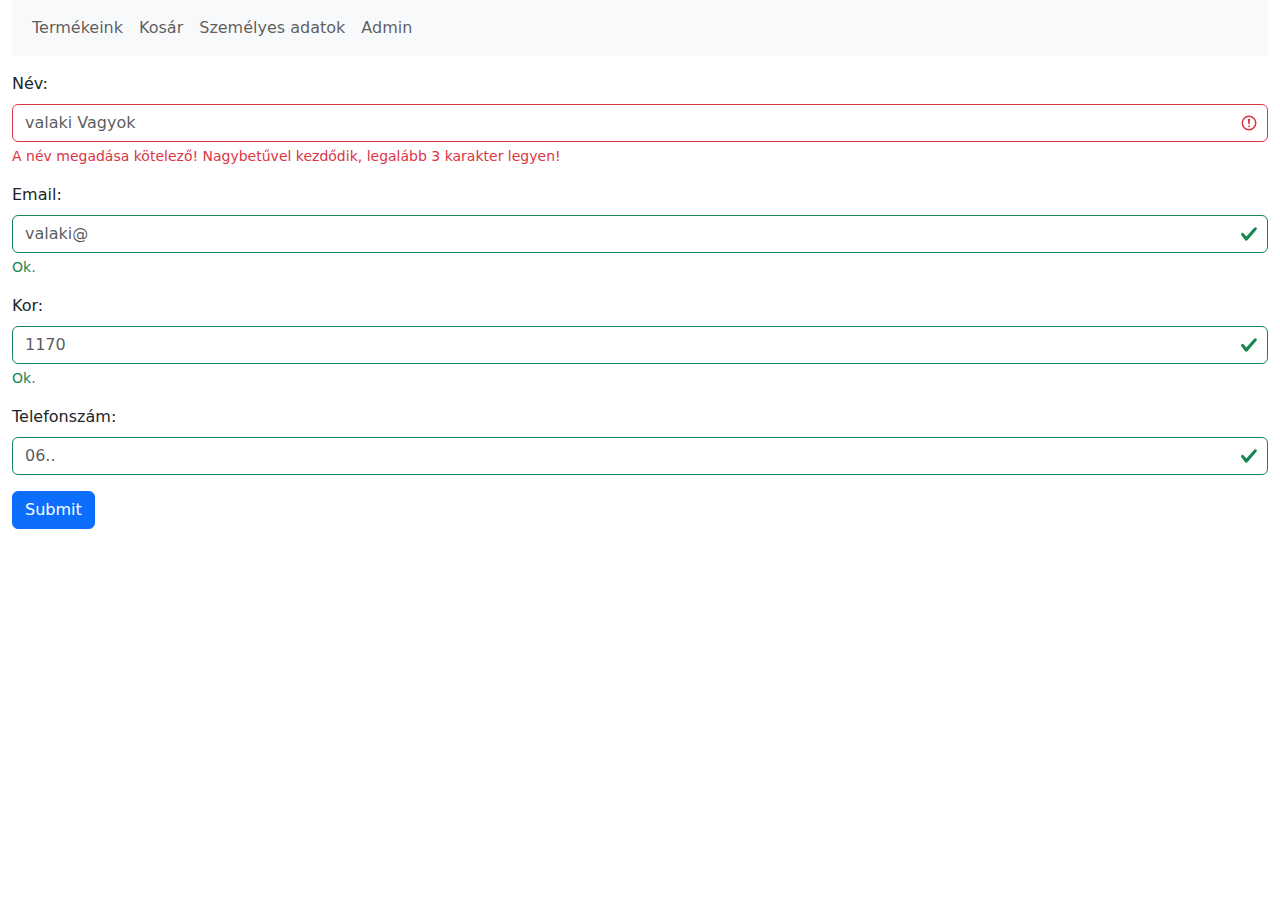
==== szemelyesAdatok.html @ 5a167de8 "readme" ====
<!DOCTYPE html>
<html lang="en">
  <head>
    <meta charset="UTF-8" />
    <meta name="viewport" content="width=device-width, initial-scale=1.0" />
    <title>Harman Patrik</title>
    
    <link
      href="https://cdn.jsdelivr.net/npm/bootstrap@5.3.3/dist/css/bootstrap.min.css"
      rel="stylesheet"
    />
    <script src="https://cdn.jsdelivr.net/npm/bootstrap@5.3.3/dist/js/bootstrap.bundle.min.js"></script>
    <script src="https://ajax.googleapis.com/ajax/libs/jquery/3.7.1/jquery.min.js"></script>
    <script type="module" src="main.js"></script>
    <main class="container-fluid">
        <nav class="navbar navbar-expand-sm bg-light">
          <div class="container-fluid">
            <ul class="navbar-nav">
              <li class="nav-item">
                <a class="nav-link" href="index.html">Termékeink</a>
              </li>
              <li class="nav-item">
                <a class="nav-link" href="#">Kosár</a>
              </li>
              <li class="nav-item">
                <a class="nav-link" href="szemelyesAdatok.html">Személyes adatok</a>
              </li>
              <li class="nav-item">
                <a
                  class="nav-link"
                  href="https://sasgyula.github.io/listakezeloFuggvenyek_SZFB/"
                  >Admin</a
                >
              </li>
            </ul>
          </div>
        </nav>
        <article>
            <form class="was-validated">
                <div class="mb-3 mt-3">
                    <label for="nev" class="form-label">Név:</label> 
                    <input type="text" class="form-control" id="nev" required placeholder="valaki Vagyok" name="nev" pattern="^[A-Z][a-zA-Z ]{2,}$">
                    <div class="valid-feedback">Ok.</div>
                    <div class="invalid-feedback">A név megadása kötelező! Nagybetűvel kezdődik, legalább 3 karakter legyen!</div>
                  </div>
                  </div>
                <div class="mb-3 mt-3">
                  <label for="email" class="form-label">Email:</label>
                  <input type="email" class="form-control" id="email" pattern="[^ @]*@[^ @]*" placeholder="valaki@" name="email">
                  <div class="valid-feedback">Ok.</div>
                    <div class="invalid-feedback">@ kötelező</div>
                </div>
                <div class="mb-3 mt-3">
                  <label for="szSzam" class="form-label">Kor:</label>
                  <input type="number" class="form-control" id="szSzam" min="15" max="120" placeholder="1170" name="szSzam">
                  <div class="valid-feedback">Ok.</div>
                  <div class="invalid-feedback">15 és 120 között</div>
                </div>
              <div class="mb-3 mt-3">
                <label for="telSzam" class="form-label">Telefonszám:</label>
                <input type="number" class="form-control" id="telSzam" placeholder="06.." name="telSzam">
              </div>
                <button type="submit" id="submit" class="btn btn-primary">Submit</button>
              </form>   
        </article>

        </main>


</html>
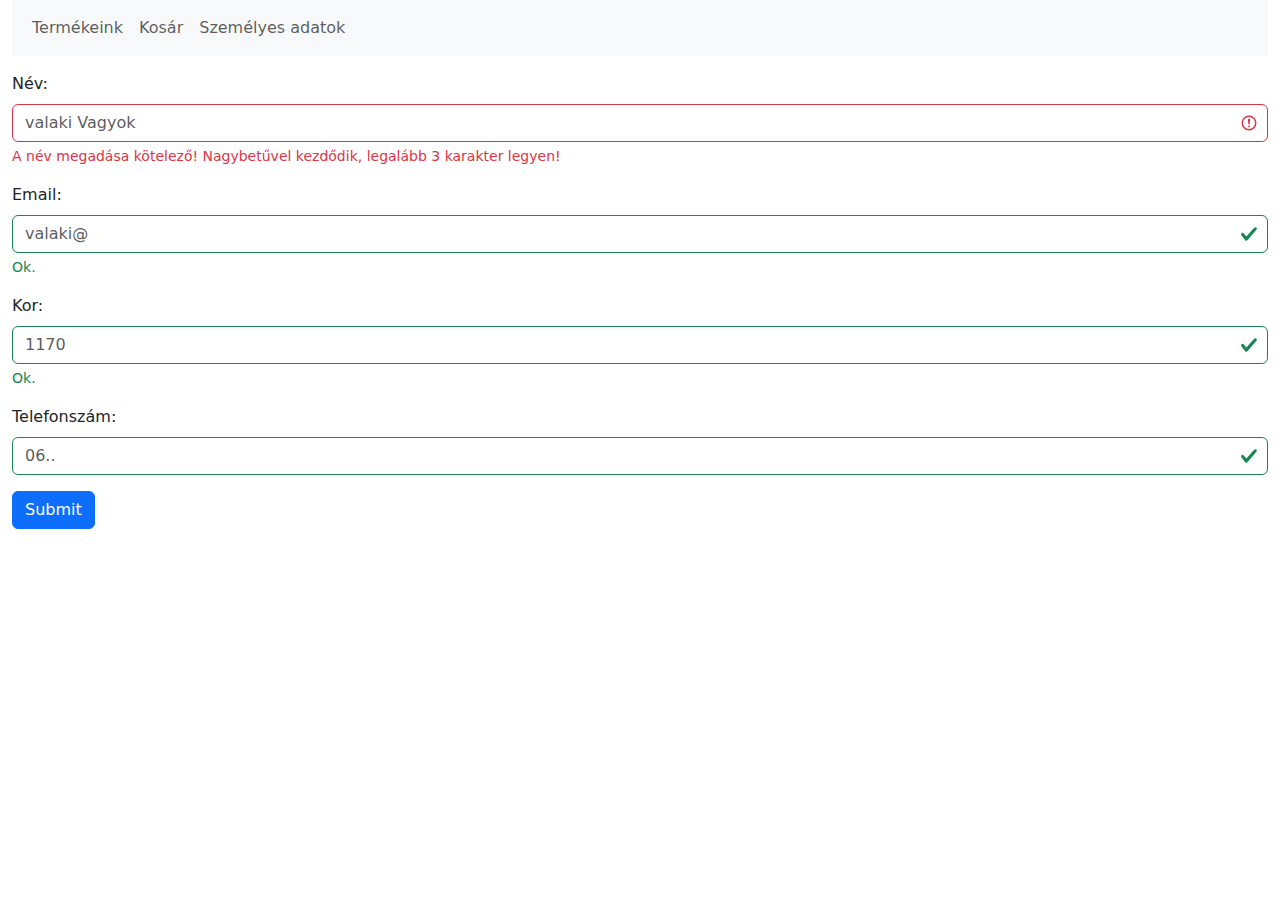
==== commit 69038691: "valtoztatas" ====
--- a/szemelyesAdatok.html
+++ b/szemelyesAdatok.html
@@ -28,8 +28,6 @@
               <li class="nav-item">
                 <a
                   class="nav-link"
-                  href="https://sasgyula.github.io/listakezeloFuggvenyek_SZFB/"
-                  >Admin</a
                 >
               </li>
             </ul>
@@ -54,7 +52,7 @@
                   <label for="szSzam" class="form-label">Kor:</label>
                   <input type="number" class="form-control" id="szSzam" min="15" max="120" placeholder="1170" name="szSzam">
                   <div class="valid-feedback">Ok.</div>
-                  <div class="invalid-feedback">15 és 120 között</div>
+                  <div class="invalid-feedback">15 és 100 között</div>
                 </div>
               <div class="mb-3 mt-3">
                 <label for="telSzam" class="form-label">Telefonszám:</label>
